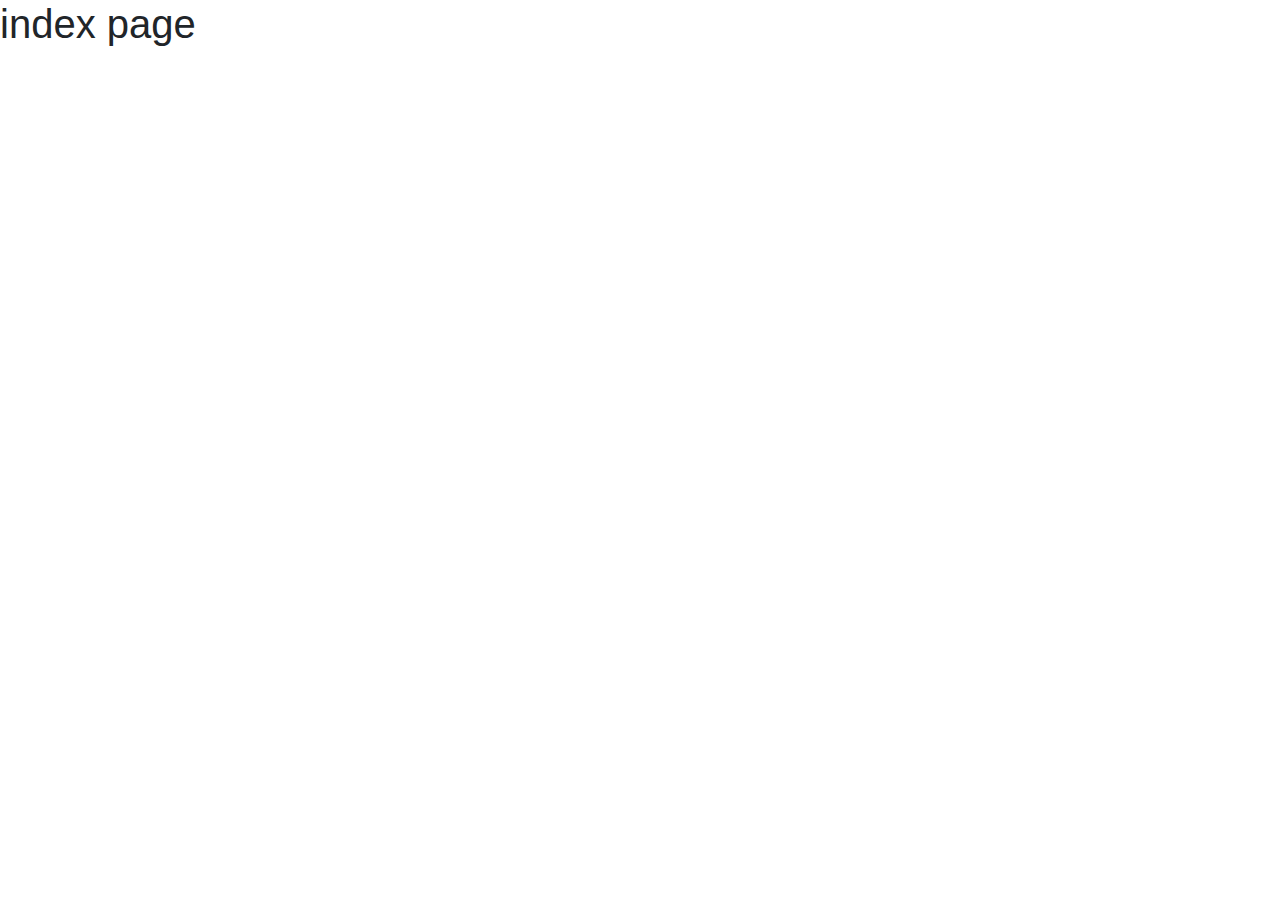
==== index.html @ 5f5ff5b0 "first commit" ====
<!DOCTYPE html>
<html lang="en">
<head>
    <meta charset="UTF-8">
    <meta http-equiv="X-UA-Compatible" content="IE=edge">
    <meta name="viewport" content="width=device-width, initial-scale=1.0">
    <title>Document</title>
    <link rel="stylesheet" href="https://maxcdn.bootstrapcdn.com/bootstrap/4.0.0/css/bootstrap.min.css" integrity="sha384-Gn5384xqQ1aoWXA+058RXPxPg6fy4IWvTNh0E263XmFcJlSAwiGgFAW/dAiS6JXm" crossorigin="anonymous">
</head>
<body>

    <!-- <div class="auth-form">
        <label for="email">Email:</label>
        <input type="text" id="emial">
        <br>
        <label for="password">Password:</label>
        <input type="text" id="password">
        <br>
        <button>Sign In</button>
        
    </div> -->
    <h1>index page

    </h1>
    <!-- <form>
        <div class="form-group">
          <label for="exampleInputEmail1">Email address</label>
          <input type="email" class="form-control" id="exampleInputEmail1" aria-describedby="emailHelp" placeholder="Enter email">
          <small id="emailHelp" class="form-text text-muted">We'll never share your email with anyone else.</small>
        </div>
        <div class="form-group">
          <label for="exampleInputPassword1">Password</label>
          <input type="password" class="form-control" id="exampleInputPassword1" placeholder="Password">
        </div>
       
        <button type="submit" class="btn btn-primary">Submit</button>
 <a href="login.html"> I have an account</a>
      </form> -->


    <script src="app.js"></script>
    <script src="https://code.jquery.com/jquery-3.2.1.slim.min.js" integrity="sha384-KJ3o2DKtIkvYIK3UENzmM7KCkRr/rE9/Qpg6aAZGJwFDMVNA/GpGFF93hXpG5KkN" crossorigin="anonymous"></script>
<script src="https://cdnjs.cloudflare.com/ajax/libs/popper.js/1.12.9/umd/popper.min.js" integrity="sha384-ApNbgh9B+Y1QKtv3Rn7W3mgPxhU9K/ScQsAP7hUibX39j7fakFPskvXusvfa0b4Q" crossorigin="anonymous"></script>
<script src="https://maxcdn.bootstrapcdn.com/bootstrap/4.0.0/js/bootstrap.min.js" integrity="sha384-JZR6Spejh4U02d8jOt6vLEHfe/JQGiRRSQQxSfFWpi1MquVdAyjUar5+76PVCmYl" crossorigin="anonymous"></script>
</body>
</html>
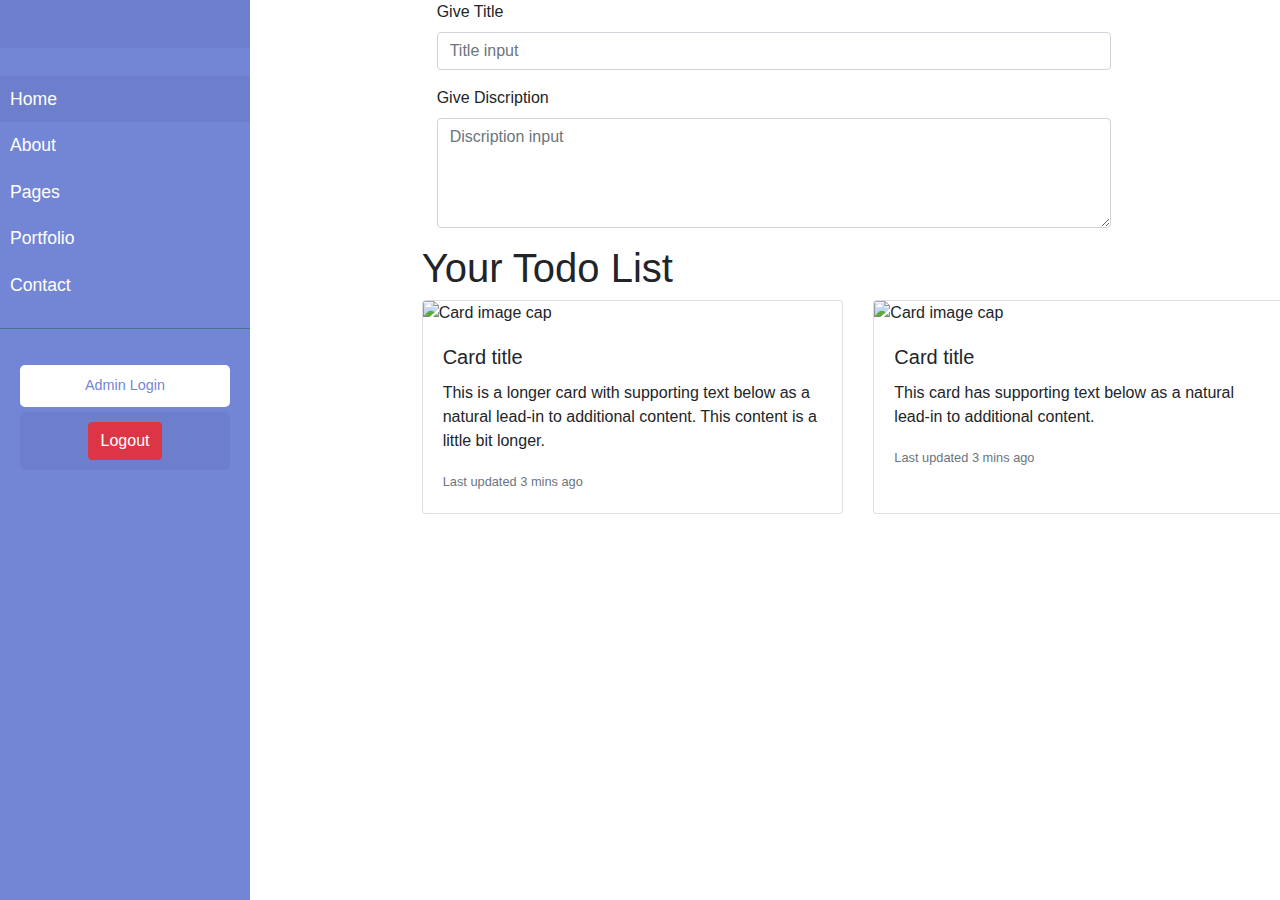
==== commit 5e092980: "some working" ====
--- a/index.html
+++ b/index.html
@@ -6,41 +6,114 @@
     <meta name="viewport" content="width=device-width, initial-scale=1.0">
     <title>Document</title>
     <link rel="stylesheet" href="https://maxcdn.bootstrapcdn.com/bootstrap/4.0.0/css/bootstrap.min.css" integrity="sha384-Gn5384xqQ1aoWXA+058RXPxPg6fy4IWvTNh0E263XmFcJlSAwiGgFAW/dAiS6JXm" crossorigin="anonymous">
+
+  <!------ Include the above in your HEAD tag ---------->
+    <link rel="stylesheet" href="style.css">
 </head>
 <body>
+  <div class="row">
+    <div class="col-md-4">
+      <div class="wrapper">
+        <!-- Sidebar Holder -->
+        <nav id="sidebar">
+            <div class="sidebar-header">
+                <h3 id="username"></h3>
+            </div>
 
-    <!-- <div class="auth-form">
-        <label for="email">Email:</label>
-        <input type="text" id="emial">
-        <br>
-        <label for="password">Password:</label>
-        <input type="text" id="password">
-        <br>
-        <button>Sign In</button>
+            <ul class="list-unstyled components">
+                <h3 id="detail"></h3>
+                <li class="active">
+                    <a href="#homeSubmenu" data-toggle="collapse" aria-expanded="false">Home</a>
+                    <ul class="collapse list-unstyled" id="homeSubmenu">
+                        <li><a href="#">Home 1</a></li>
+                        <li><a href="#">Home 2</a></li>
+                        <li><a href="#">Home 3</a></li>
+                    </ul>
+                </li>
+                <li>
+                    <a href="#">About</a>
+                    <a href="#pageSubmenu" data-toggle="collapse" aria-expanded="false">Pages</a>
+                    <ul class="collapse list-unstyled" id="pageSubmenu">
+                        <li><a href="#">Page 1</a></li>
+                        <li><a href="#">Page 2</a></li>
+                        <li><a href="#">Page 3</a></li>
+                    </ul>
+                </li>
+                <li>
+                    <a href="#">Portfolio</a>
+                </li>
+                <li>
+                    <a href="#">Contact</a>
+                </li>
+            </ul>
+
+            <ul class="list-unstyled CTAs">
+                <li><a href="#" class="download" id="message">Admin Login</a></li>
+                <li><a href="" class="article">
+                <button type="button" class="btn btn-danger" onclick="onLogout()">Logout</button>
+
+                </a></li>
+                
+            </ul>
+        </nav>
+
+        <!-- Page Content Holder -->
+       
         
-    </div> -->
-    <h1>index page
+    </div>
+    </div>
+    <div class="col-md-8">
+  
+      <div class="todo-form">
+        <form>
+          <div class="form-group">
+            <label for="formGroupExampleInput">Give Title</label>
+            <input type="text" class="form-control" id="formGroupExampleInput" placeholder="Title input">
+          </div>
+          <div class="form-group">
+            <label for="formGroupExampleInput2">Give Discription</label>
+          <textarea name="" id="" cols="8" rows="4"  class="form-control" id="formGroupExampleInput2" placeholder="Discription input"></textarea>
+          </div>
+        </form>
+      </div>
+      <div class="row">
+        <div class="card-heading">
+          <h1>Your Todo List</h1>
+        </div>
+    
+        <div class="card-deck">
+          <div class="card">
+            <img class="card-img-top" src="..." alt="Card image cap">
+            <div class="card-body">
+              <h5 class="card-title">Card title</h5>
+              <p class="card-text">This is a longer card with supporting text below as a natural lead-in to additional content. This content is a little bit longer.</p>
+              <p class="card-text"><small class="text-muted">Last updated 3 mins ago</small></p>
+            </div>
+          </div>
+          <div class="card">
+            <img class="card-img-top" src="..." alt="Card image cap">
+            <div class="card-body">
+              <h5 class="card-title">Card title</h5>
+              <p class="card-text">This card has supporting text below as a natural lead-in to additional content.</p>
+              <p class="card-text"><small class="text-muted">Last updated 3 mins ago</small></p>
+            </div>
+          </div>
+     
+        </div>
+    
+      </div>
+      
+       
+    
 
-    </h1>
-    <!-- <form>
-        <div class="form-group">
-          <label for="exampleInputEmail1">Email address</label>
-          <input type="email" class="form-control" id="exampleInputEmail1" aria-describedby="emailHelp" placeholder="Enter email">
-          <small id="emailHelp" class="form-text text-muted">We'll never share your email with anyone else.</small>
-        </div>
-        <div class="form-group">
-          <label for="exampleInputPassword1">Password</label>
-          <input type="password" class="form-control" id="exampleInputPassword1" placeholder="Password">
-        </div>
-       
-        <button type="submit" class="btn btn-primary">Submit</button>
- <a href="login.html"> I have an account</a>
-      </form> -->
+    </div>
+  </div>
 
-
-    <script src="app.js"></script>
-    <script src="https://code.jquery.com/jquery-3.2.1.slim.min.js" integrity="sha384-KJ3o2DKtIkvYIK3UENzmM7KCkRr/rE9/Qpg6aAZGJwFDMVNA/GpGFF93hXpG5KkN" crossorigin="anonymous"></script>
-<script src="https://cdnjs.cloudflare.com/ajax/libs/popper.js/1.12.9/umd/popper.min.js" integrity="sha384-ApNbgh9B+Y1QKtv3Rn7W3mgPxhU9K/ScQsAP7hUibX39j7fakFPskvXusvfa0b4Q" crossorigin="anonymous"></script>
-<script src="https://maxcdn.bootstrapcdn.com/bootstrap/4.0.0/js/bootstrap.min.js" integrity="sha384-JZR6Spejh4U02d8jOt6vLEHfe/JQGiRRSQQxSfFWpi1MquVdAyjUar5+76PVCmYl" crossorigin="anonymous"></script>
+           <script src="https://code.jquery.com/jquery-1.12.0.min.js"></script>
+          <!-- Bootstrap Js CDN -->
+          <script src="https://maxcdn.bootstrapcdn.com/bootstrap/3.3.7/js/bootstrap.min.js"></script>
+          <!-- jQuery Custom Scroller CDN -->
+          <script src="https://cdnjs.cloudflare.com/ajax/libs/malihu-custom-scrollbar-plugin/3.1.5/jquery.mCustomScrollbar.concat.min.js"></script>
+          <script src="app.js"></script>
 </body>
 </html>--- a/style.css
+++ b/style.css
@@ -0,0 +1,173 @@
+/*
+    DEMO STYLE
+*/
+@import "https://fonts.googleapis.com/css?family=Poppins:300,400,500,600,700";
+
+
+
+
+a, a:hover, a:focus {
+    color: inherit;
+    text-decoration: none;
+    transition: all 0.3s;
+}
+
+.navbar {
+    padding: 15px 10px;
+    background: #fff;
+    border: none;
+    border-radius: 0;
+    margin-bottom: 40px;
+    box-shadow: 1px 1px 3px rgba(0, 0, 0, 0.1);
+}
+
+.navbar-btn {
+    box-shadow: none;
+    outline: none !important;
+    border: none;
+}
+
+.line {
+    width: 100%;
+    height: 1px;
+    border-bottom: 1px dashed #ddd;
+    margin: 40px 0;
+}
+
+/* ---------------------------------------------------
+    SIDEBAR STYLE
+----------------------------------------------------- */
+#sidebar {
+    width: 250px;
+    position: fixed;
+    top: 0;
+    left: 0;
+    height: 100vh;
+    z-index: 999;
+    background: #7386D5;
+    color: #fff;
+    transition: all 0.3s;
+}
+
+#sidebar.active {
+    margin-left: -250px;
+}
+
+#sidebar .sidebar-header {
+    padding: 20px;
+    background: #6d7fcc;
+}
+
+#sidebar ul.components {
+    padding: 20px 0;
+    border-bottom: 1px solid #47748b;
+}
+
+#sidebar ul p {
+    color: #fff;
+    padding: 10px;
+}
+
+#sidebar ul li a {
+    padding: 10px;
+    font-size: 1.1em;
+    display: block;
+}
+#sidebar ul li a:hover {
+    color: #7386D5;
+    background: #fff;
+}
+
+#sidebar ul li.active > a, a[aria-expanded="true"] {
+    color: #fff;
+    background: #6d7fcc;
+}
+
+
+a[data-toggle="collapse"] {
+    position: relative;
+}
+
+a[aria-expanded="false"]::before, a[aria-expanded="true"]::before {
+    content: '\e259';
+    display: block;
+    position: absolute;
+    right: 20px;
+    font-family: 'Glyphicons Halflings';
+    font-size: 0.6em;
+}
+a[aria-expanded="true"]::before {
+    content: '\e260';
+}
+
+
+ul ul a {
+    font-size: 0.9em !important;
+    padding-left: 30px !important;
+    background: #6d7fcc;
+}
+
+ul.CTAs {
+    padding: 20px;
+}
+
+ul.CTAs a {
+    text-align: center;
+    font-size: 0.9em !important;
+    display: block;
+    border-radius: 5px;
+    margin-bottom: 5px;
+}
+a.download {
+    background: #fff;
+    color: #7386D5;
+}
+a.article, a.article:hover {
+    background: #6d7fcc !important;
+    color: #fff !important;
+}
+
+
+/* ---------------------------------------------------
+    CONTENT STYLE
+----------------------------------------------------- */
+#content {
+    width: calc(100% - 250px);
+    padding: 40px;
+    min-height: 100vh;
+    transition: all 0.3s;
+    position: absolute;
+    top: 0;
+    right: 0;
+}
+#content.active {
+    width: 100%;
+}
+
+
+/* ---------------------------------------------------
+    MEDIAQUERIES
+----------------------------------------------------- */
+@media (max-width: 768px) {
+    #sidebar {
+        margin-left: -250px;
+    }
+    #sidebar.active {
+        margin-left: 0;
+    }
+    #content {
+        width: 100%;
+    }
+    #content.active {
+        width: calc(100% - 250px);
+    }
+    #sidebarCollapse span {
+        display: none;
+    }
+}
+ 
+
+.form-control {
+    display: block;
+    width: 80%;
+}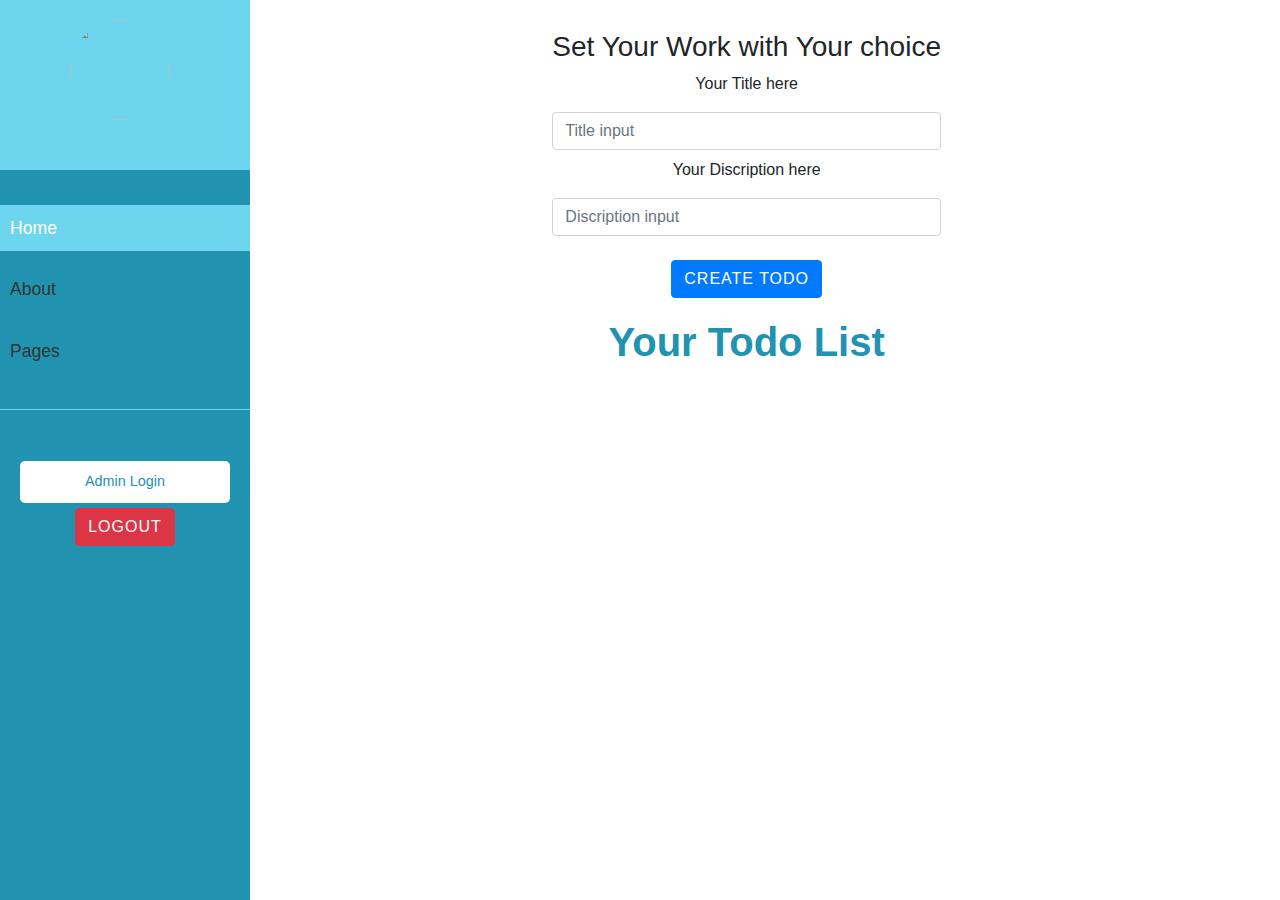
==== commit 1fcb7bc1: "dynamic card system" ====
--- a/index.html
+++ b/index.html
@@ -10,49 +10,38 @@
   <!------ Include the above in your HEAD tag ---------->
     <link rel="stylesheet" href="style.css">
 </head>
-<body>
+<body onload="getCurrentUser();">
   <div class="row">
-    <div class="col-md-4">
+    <div class="col-md-3">
       <div class="wrapper">
         <!-- Sidebar Holder -->
         <nav id="sidebar">
             <div class="sidebar-header">
-                <h3 id="username"></h3>
+              <img src="https://png.pngtree.com/png-vector/20190710/ourmid/pngtree-user-vector-avatar-png-image_1541962.jpg" alt="">
+              <p id="detial"></p>
             </div>
 
             <ul class="list-unstyled components">
-                <h3 id="detail"></h3>
+               
                 <li class="active">
-                    <a href="#homeSubmenu" data-toggle="collapse" aria-expanded="false">Home</a>
-                    <ul class="collapse list-unstyled" id="homeSubmenu">
-                        <li><a href="#">Home 1</a></li>
-                        <li><a href="#">Home 2</a></li>
-                        <li><a href="#">Home 3</a></li>
-                    </ul>
+                    <a href="#homeSubmenu" id="FullName">Home</a>
+                   
                 </li>
                 <li>
-                    <a href="#">About</a>
-                    <a href="#pageSubmenu" data-toggle="collapse" aria-expanded="false">Pages</a>
-                    <ul class="collapse list-unstyled" id="pageSubmenu">
-                        <li><a href="#">Page 1</a></li>
-                        <li><a href="#">Page 2</a></li>
-                        <li><a href="#">Page 3</a></li>
-                    </ul>
+                    <a href="#" id="PhoneNumber">About</a>
+                    <a href="#pageSubmenu" data-toggle="collapse" id="Email" >Pages</a>
+                  
                 </li>
-                <li>
-                    <a href="#">Portfolio</a>
-                </li>
-                <li>
-                    <a href="#">Contact</a>
-                </li>
+           
+               
             </ul>
 
-            <ul class="list-unstyled CTAs">
+            <ul class=" CTAs">
                 <li><a href="#" class="download" id="message">Admin Login</a></li>
-                <li><a href="" class="article">
+                <li style="text-align: center;">
                 <button type="button" class="btn btn-danger" onclick="onLogout()">Logout</button>
 
-                </a></li>
+                </li>
                 
             </ul>
         </nav>
@@ -63,45 +52,33 @@
     </div>
     </div>
     <div class="col-md-8">
+  <div class="main-todo">
+    <div class="todo-form">
+      <form onsubmit="return false">
+        <div class="form-group">
+          <h3>Set Your Work with Your choice</h3>
+          <label for="formGroupExampleInput">Your Title here</label>
+          <input type="text" class="form-control" id="titleInput" placeholder="Title input">
+          <label for="formGroupExampleInput">Your Discription here</label>
+          <input type="text" class="form-control" id="discriptionInput" placeholder="Discription input">
+        </div>
+
+        <button type="submit" class="btn btn-primary" onclick="todo();">create Todo</button>
+      </form>
+    </div>
+    <div class="row">
+      <div class="card-heading">
+        <h1>Your Todo List</h1>
+      </div>
+  <div class="row"  id="display">
+   
+    </div>
+  </div>
+      
   
-      <div class="todo-form">
-        <form>
-          <div class="form-group">
-            <label for="formGroupExampleInput">Give Title</label>
-            <input type="text" class="form-control" id="formGroupExampleInput" placeholder="Title input">
-          </div>
-          <div class="form-group">
-            <label for="formGroupExampleInput2">Give Discription</label>
-          <textarea name="" id="" cols="8" rows="4"  class="form-control" id="formGroupExampleInput2" placeholder="Discription input"></textarea>
-          </div>
-        </form>
-      </div>
-      <div class="row">
-        <div class="card-heading">
-          <h1>Your Todo List</h1>
-        </div>
-    
-        <div class="card-deck">
-          <div class="card">
-            <img class="card-img-top" src="..." alt="Card image cap">
-            <div class="card-body">
-              <h5 class="card-title">Card title</h5>
-              <p class="card-text">This is a longer card with supporting text below as a natural lead-in to additional content. This content is a little bit longer.</p>
-              <p class="card-text"><small class="text-muted">Last updated 3 mins ago</small></p>
-            </div>
-          </div>
-          <div class="card">
-            <img class="card-img-top" src="..." alt="Card image cap">
-            <div class="card-body">
-              <h5 class="card-title">Card title</h5>
-              <p class="card-text">This card has supporting text below as a natural lead-in to additional content.</p>
-              <p class="card-text"><small class="text-muted">Last updated 3 mins ago</small></p>
-            </div>
-          </div>
+    </div>
+  </div>
      
-        </div>
-    
-      </div>
       
        
     
@@ -109,11 +86,6 @@
     </div>
   </div>
 
-           <script src="https://code.jquery.com/jquery-1.12.0.min.js"></script>
-          <!-- Bootstrap Js CDN -->
-          <script src="https://maxcdn.bootstrapcdn.com/bootstrap/3.3.7/js/bootstrap.min.js"></script>
-          <!-- jQuery Custom Scroller CDN -->
-          <script src="https://cdnjs.cloudflare.com/ajax/libs/malihu-custom-scrollbar-plugin/3.1.5/jquery.mCustomScrollbar.concat.min.js"></script>
-          <script src="app.js"></script>
+          <script src="app.js"></script> 
 </body>
 </html>--- a/style.css
+++ b/style.css
@@ -4,7 +4,10 @@
 @import "https://fonts.googleapis.com/css?family=Poppins:300,400,500,600,700";
 
 
-
+.row{
+  margin-right: 0px;
+  margin-left: 0px;
+}
 
 a, a:hover, a:focus {
     color: inherit;
@@ -44,7 +47,7 @@
     left: 0;
     height: 100vh;
     z-index: 999;
-    background: #7386D5;
+    background: #2193b0;
     color: #fff;
     transition: all 0.3s;
 }
@@ -55,12 +58,12 @@
 
 #sidebar .sidebar-header {
     padding: 20px;
-    background: #6d7fcc;
+    background: #6dd5ed;
 }
 
 #sidebar ul.components {
     padding: 20px 0;
-    border-bottom: 1px solid #47748b;
+    border-bottom: 1px solid #6dd5ed;
 }
 
 #sidebar ul p {
@@ -74,13 +77,13 @@
     display: block;
 }
 #sidebar ul li a:hover {
-    color: #7386D5;
+    color: #2193b0;
     background: #fff;
 }
 
 #sidebar ul li.active > a, a[aria-expanded="true"] {
     color: #fff;
-    background: #6d7fcc;
+    background: #6dd5ed;
 }
 
 
@@ -104,11 +107,12 @@
 ul ul a {
     font-size: 0.9em !important;
     padding-left: 30px !important;
-    background: #6d7fcc;
+    background: #6dd5ed;
 }
 
 ul.CTAs {
     padding: 20px;
+    list-style-type: none;
 }
 
 ul.CTAs a {
@@ -120,10 +124,10 @@
 }
 a.download {
     background: #fff;
-    color: #7386D5;
+    color: #2193b0;
 }
 a.article, a.article:hover {
-    background: #6d7fcc !important;
+    background: #6dd5ed !important;
     color: #fff !important;
 }
 
@@ -148,6 +152,20 @@
 /* ---------------------------------------------------
     MEDIAQUERIES
 ----------------------------------------------------- */
+
+#container {
+    background-color: #fff;
+    border-radius: 10px;
+    box-shadow: 0 14px 28px rgba(0, 0, 0, 0.25), 0 10px 10px rgba(0, 0, 0, 0.22);
+    position: relative;
+    overflow: hidden;
+    height: 590px;
+    width: 672px;
+    max-width: 100%;
+  }
+
+
+
 @media (max-width: 768px) {
     #sidebar {
         margin-left: -250px;
@@ -168,6 +186,369 @@
  
 
 .form-control {
-    display: block;
-    width: 80%;
+    width: 100%;
+}
+.sidebar-header img{
+    width: 100px;
+    height: 100px;
+    border-radius: 50%;
+    margin-left: 50px;
+}
+.sidebar-header p{
+    text-align: center;
+    margin-top: 15px;
+}
+/* ====================form-style=================== */
+
+@import url("https://fonts.googleapis.com/css2?family=Nunito:wght@400;800&display=swap");
+
+:root {
+  --main-color: #6dd5ed;
+  --secondary-color: #2193b0;
+  --gradient: linear-gradient(
+    135deg,
+    var(--main-color),
+    var(--secondary-color)
+  );
+}
+
+* {
+  box-sizing: border-box;
+}
+
+/* body {
+  background: #f6f5f7;
+  font-family: "Nunito", sans-serif;
+  display: flex;
+  flex-direction: column;
+  align-items: center;
+  justify-content: center;
+  min-height: 100vh;
+  margin: 1rem 0;
+} */
+
+h1 {
+  font-weight: bold;
+  margin: 0;
+}
+
+p {
+  font-size: 14px;
+  font-weight: 100;
+  line-height: 20px;
+  letter-spacing: 0.5px;
+  margin: 20px 0 30px;
+}
+
+.social-container {
+  margin: 20px 0;
+}
+
+.social-container a {
+  border: 1px solid #dddddd;
+  border-radius: 50%;
+  display: inline-flex;
+  justify-content: center;
+  align-items: center;
+  margin: 0 5px;
+  height: 40px;
+  width: 40px;
+}
+
+span {
+  font-size: 12px;
+}
+
+a {
+  color: #333;
+  font-size: 14px;
+  text-decoration: none;
+  margin: 15px 0;
+}
+
+button {
+  cursor: pointer;
+  border-radius: 20px;
+  border: 1px solid var(--main-color);
+  background: var(--main-color);
+  color: #fff;
+  font-size: 12px;
+  font-weight: bold;
+  padding: 12px 45px;
+  letter-spacing: 1px;
+  text-transform: uppercase;
+  transition: transform 80ms ease-out;
+}
+
+button:hover {
+  background: var(--secondary-color);
+}
+
+button:active {
+  transform: scale(0.95);
+}
+
+button:focus {
+  outline: none;
+}
+
+button.ghost {
+  background-color: transparent;
+  border-color: #fff;
+}
+
+button.ghost:hover {
+  background: #fff;
+  color: var(--secondary-color);
+}
+
+form {
+  background-color: #fff;
+  display: flex;
+  align-items: center;
+  justify-content: center;
+  flex-direction: column;
+  padding: 0 50px;
+  height: 100%;
+  text-align: center;
+}
+#singupForm input{
+    background-color: #eee;
+    border: none;
+    padding: 12px 15px;
+    margin: 8px 0;
+    width: 100%;
+    font-family: inherit;
+}
+input {
+  background-color: #eee;
+  border: none;
+  padding: 12px 15px;
+  margin: 8px 0;
+  width: 100%;
+  font-family: inherit;
+}
+
+.container {
+  background-color: #fff;
+  border-radius: 10px;
+  box-shadow: 0 14px 28px rgba(0, 0, 0, 0.25), 0 10px 10px rgba(0, 0, 0, 0.22);
+  position: relative;
+  overflow: hidden;
+  height: 768px;
+  width: 480px;
+  max-width: 100%;
+}
+
+.form-container {
+  position: absolute;
+  top: 0;
+  width: 100%;
+  transition: all 0.6s ease-in-out;
+}
+
+.sign-in-container {
+  top: 0;
+  height: 50%;
+  z-index: 2;
+}
+
+.container.right-panel-active .sign-in-container {
+  transform: translateY(100%);
+}
+
+.sign-up-container {
+  top: 0;
+  height: 50%;
+  opacity: 0;
+  z-index: 1;
+}
+
+.container.right-panel-active .sign-up-container {
+  transform: translateY(100%);
+  opacity: 1;
+  z-index: 5;
+  animation: show 0.6s;
+}
+
+@keyframes show {
+  0%,
+  49.99% {
+    opacity: 0;
+    z-index: 1;
+  }
+  50%,
+  100% {
+    opacity: 1;
+    z-index: 5;
+  }
+}
+
+.overlay-container {
+  position: absolute;
+  left: 0;
+  top: 50%;
+  height: 50%;
+  width: 100%;
+  overflow: hidden;
+  transition: transform 0.6s ease-in-out;
+  z-index: 100;
+}
+
+.container.right-panel-active .overlay-container {
+  transform: translateY(-100%);
+}
+
+.overlay {
+  background: var(--secondary-color);
+  background: var(--gradient);
+  background-repeat: no-repeat;
+  background-size: cover;
+  background-position: 0 0;
+  color: #fff;
+  position: relative;
+  top: -100%;
+  width: 100%;
+  height: 200%;
+  transform: translateY(0);
+  transition: transform 0.6s ease-in-out;
+}
+
+.container.right-panel-active .overlay {
+  transform: translateY(50%);
+}
+
+.overlay-panel {
+  position: absolute;
+  display: flex;
+  align-items: center;
+  justify-content: center;
+  flex-direction: column;
+  padding: 0 40px;
+  text-align: center;
+  left: 0;
+  width: 100%;
+  height: 50%;
+  transform: translateY(0);
+  transition: transform 0.6s ease-in-out;
+}
+
+.overlay-left {
+  transform: translateY(-20%);
+}
+
+.container.right-panel-active .overlay-left {
+  transform: translateY(0);
+}
+
+.overlay-right {
+  bottom: 0;
+  transform: translateY(0);
+}
+
+.container.right-panel-active .overlay-right {
+  transform: translateY(20%);
+}
+
+.todo-form{
+  margin-top: 50px;
+}
+.card-heading{
+  text-align: center;
+  width: 100%;
+  margin: 20px 0px;
+  color: #2193b0;
+}
+.mt-35px{
+  margin-top: 35px;
+}
+
+
+
+
+@media (min-width: 768px) {
+  body {
+    margin: -20px 0 50px;
+  }
+
+  .container {
+    width: 768px;
+    max-width: 100%;
+    height: 480px;
+  }
+
+  .form-container {
+    top: 0;
+    height: 100%;
+    width: 50%;
+  }
+
+  .sign-in-container {
+    left: 0;
+    width: 50%;
+    height: 100%;
+  }
+
+  .container.right-panel-active .sign-in-container {
+    transform: translateX(100%);
+  }
+
+  .sign-up-container {
+    left: 0;
+    width: 50%;
+    height: 100%;
+  }
+
+  .container.right-panel-active .sign-up-container {
+    transform: translateX(100%);
+  }
+
+  .overlay-container {
+    left: 50%;
+    top: 0;
+    height: 100%;
+    width: 50%;
+  }
+
+  .container.right-panel-active .overlay-container {
+    transform: translateX(-100%);
+  }
+
+  .overlay {
+    top: 0;
+    left: -100%;
+    height: 100%;
+    width: 200%;
+    transform: translateX(0);
+  }
+
+  .container.right-panel-active .overlay {
+    transform: translateX(50%);
+  }
+
+  .overlay-panel {
+    top: 0;
+    height: 100%;
+    width: 50%;
+    transform: translateX(0);
+  }
+
+  .overlay-left {
+    transform: translateX(-20%);
+  }
+
+  .container.right-panel-active .overlay-left {
+    transform: translateX(0);
+  }
+
+  .overlay-right {
+    right: 0;
+    top: 0;
+    left: 50%;
+    transform: translateX(0);
+  }
+
+  .container.right-panel-active .overlay-right {
+    transform: translateX(20%);
+  }
 }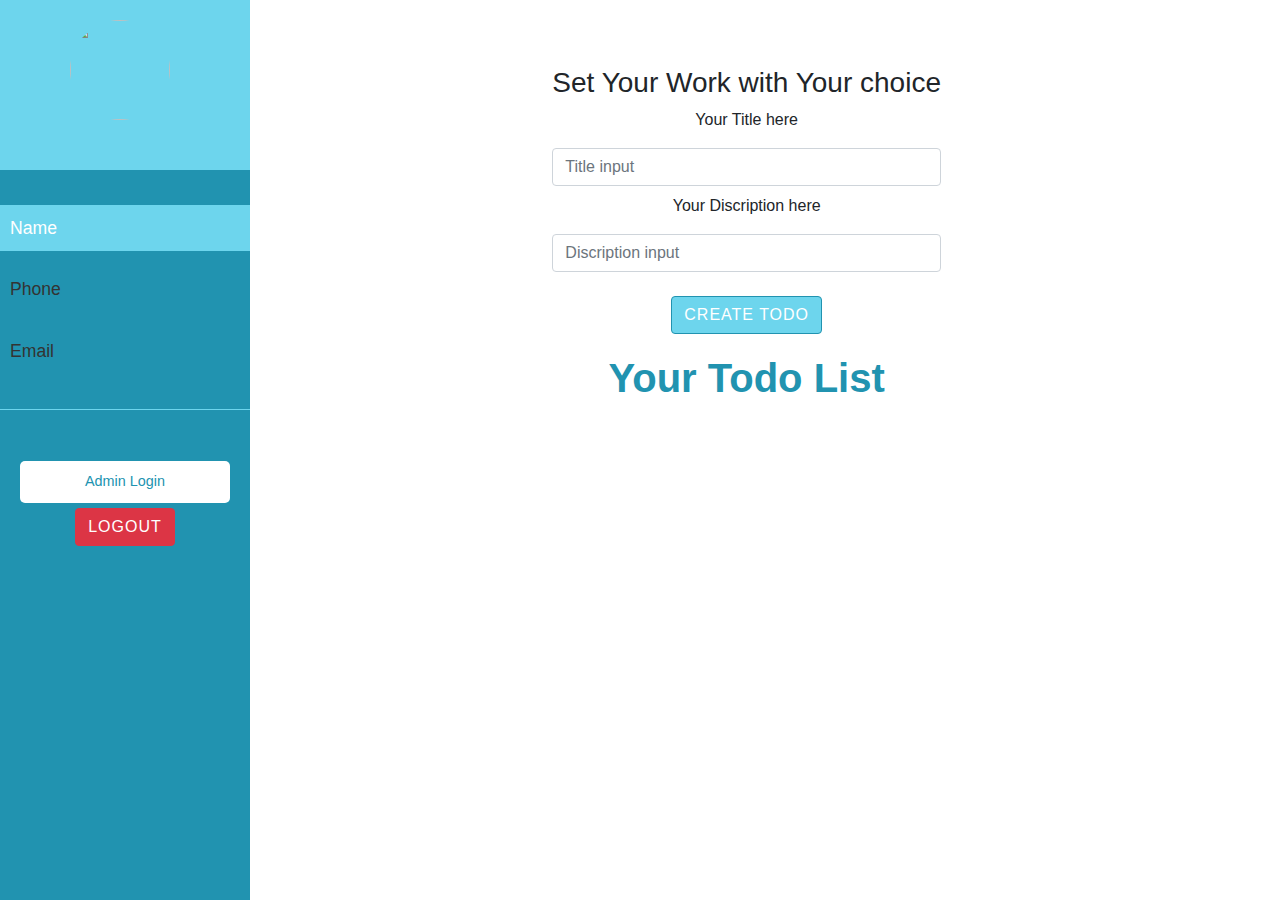
==== commit 6fd9bafa: "deploying in firebase" ====
--- a/index.html
+++ b/index.html
@@ -11,6 +11,9 @@
     <link rel="stylesheet" href="style.css">
 </head>
 <body onload="getCurrentUser();">
+  <div class="header">
+    <button class="btn navbar-btn" onclick="navbarBtn()">//</button>
+  </div>
   <div class="row">
     <div class="col-md-3">
       <div class="wrapper">
@@ -24,12 +27,12 @@
             <ul class="list-unstyled components">
                
                 <li class="active">
-                    <a href="#homeSubmenu" id="FullName">Home</a>
+                    <a href="#homeSubmenu" id="FullName">Name</a>
                    
                 </li>
                 <li>
-                    <a href="#" id="PhoneNumber">About</a>
-                    <a href="#pageSubmenu" data-toggle="collapse" id="Email" >Pages</a>
+                    <a href="#" id="PhoneNumber">Phone</a>
+                    <a href="#pageSubmenu" data-toggle="collapse" id="Email" >Email</a>
                   
                 </li>
            
@@ -58,7 +61,7 @@
         <div class="form-group">
           <h3>Set Your Work with Your choice</h3>
           <label for="formGroupExampleInput">Your Title here</label>
-          <input type="text" class="form-control" id="titleInput" placeholder="Title input">
+          <input type="text" required class="form-control" id="titleInput" placeholder="Title input">
           <label for="formGroupExampleInput">Your Discription here</label>
           <input type="text" class="form-control" id="discriptionInput" placeholder="Discription input">
         </div>
@@ -71,7 +74,7 @@
         <h1>Your Todo List</h1>
       </div>
   <div class="row"  id="display">
-   
+    <!-- <div class="col-md-4"><div class="mt-35px card-deck"><div class="card"><img src="https://media.istockphoto.com/photos/check-off-a-todo-list-with-a-black-pen-picture-id1212554542?k=6&amp;m=1212554542&amp;s=612x612&amp;w=0&amp;h=dAEORdxXuwjVzkuSvnqNfZaCD1mNq9dupvQzqyKooh8=" class="card-img-top"><div class="card-body"><h5 class="card-title"></h5><p class="card-text"></p></div><button id="delet" class="btn btn-danger " onclick="deletitem(this)">DELET</button></div></div></div> -->
     </div>
   </div>
       
@@ -87,5 +90,6 @@
   </div>
 
           <script src="app.js"></script> 
+          
 </body>
 </html>--- a/style.css
+++ b/style.css
@@ -1,14 +1,24 @@
 /*
     DEMO STYLE
 */
-@import "https://fonts.googleapis.com/css?family=Poppins:300,400,500,600,700";
-
+@import "https://fonts.googleapis.com/css?family=Poppins:300,400,500,600,700"; 
+@import url("https://fonts.googleapis.com/css2?family=Nunito:wght@400;800&display=swap");
 
 .row{
   margin-right: 0px;
   margin-left: 0px;
 }
-
+.btn-primary {
+  color: #fff;
+  background-color: #6dd5ed;
+  border-color: #2193b0;
+}
+
+.btn-primary:hover {
+  color: #fff;
+  background-color: #2193b0;
+  border-color: #2193b0;
+}
 a, a:hover, a:focus {
     color: inherit;
     text-decoration: none;
@@ -148,58 +158,7 @@
     width: 100%;
 }
 
-
-/* ---------------------------------------------------
-    MEDIAQUERIES
------------------------------------------------------ */
-
-#container {
-    background-color: #fff;
-    border-radius: 10px;
-    box-shadow: 0 14px 28px rgba(0, 0, 0, 0.25), 0 10px 10px rgba(0, 0, 0, 0.22);
-    position: relative;
-    overflow: hidden;
-    height: 590px;
-    width: 672px;
-    max-width: 100%;
-  }
-
-
-
-@media (max-width: 768px) {
-    #sidebar {
-        margin-left: -250px;
-    }
-    #sidebar.active {
-        margin-left: 0;
-    }
-    #content {
-        width: 100%;
-    }
-    #content.active {
-        width: calc(100% - 250px);
-    }
-    #sidebarCollapse span {
-        display: none;
-    }
-}
- 
-
-.form-control {
-    width: 100%;
-}
-.sidebar-header img{
-    width: 100px;
-    height: 100px;
-    border-radius: 50%;
-    margin-left: 50px;
-}
-.sidebar-header p{
-    text-align: center;
-    margin-top: 15px;
-}
 /* ====================form-style=================== */
-
 @import url("https://fonts.googleapis.com/css2?family=Nunito:wght@400;800&display=swap");
 
 :root {
@@ -466,6 +425,43 @@
 
 
 
+#container {
+  margin: 50px auto;
+    background-color: #fff;
+    border-radius: 10px;
+    box-shadow: 0 14px 28px rgba(0, 0, 0, 0.25), 0 10px 10px rgba(0, 0, 0, 0.22);
+    position: relative;
+    overflow: hidden;
+    height: 590px;
+    width: 672px;
+    max-width: 100%;
+  }
+
+/* ---------------------------------------------------
+    MEDIAQUERIES
+----------------------------------------------------- */
+
+
+
+.form-control {
+    width: 100%;
+}
+.sidebar-header img{
+    width: 100px;
+    height: 100px;
+    border-radius: 50%;
+    margin-left: 50px;
+}
+.sidebar-header p{
+    text-align: center;
+    margin-top: 15px;
+}
+
+
+
+
+
+
 @media (min-width: 768px) {
   body {
     margin: -20px 0 50px;
@@ -551,4 +547,43 @@
   .container.right-panel-active .overlay-right {
     transform: translateX(20%);
   }
-}+}
+
+@media (max-width:768px){
+  #sidebar {
+    margin-left: 0px;
+}
+#sidebar.active {
+    margin-left: 0;
+}
+.main-todo{
+  margin-left: 50px;
+}
+#content {
+    width: 100%;
+}
+#content.active {
+    width: calc(100% - 250px);
+}
+#sidebarCollapse span {
+    display: none;
+}
+.header .btn{
+  display: none;
+}
+}
+@media (max-width: 414px) {
+  #container{
+    height: 1000px;
+  }
+  #sidebar {
+    margin-left: -250px;
+}
+.main-todo{
+  margin-left: 0px;
+}
+.header .btn{
+  display: block;
+}
+}
+ 